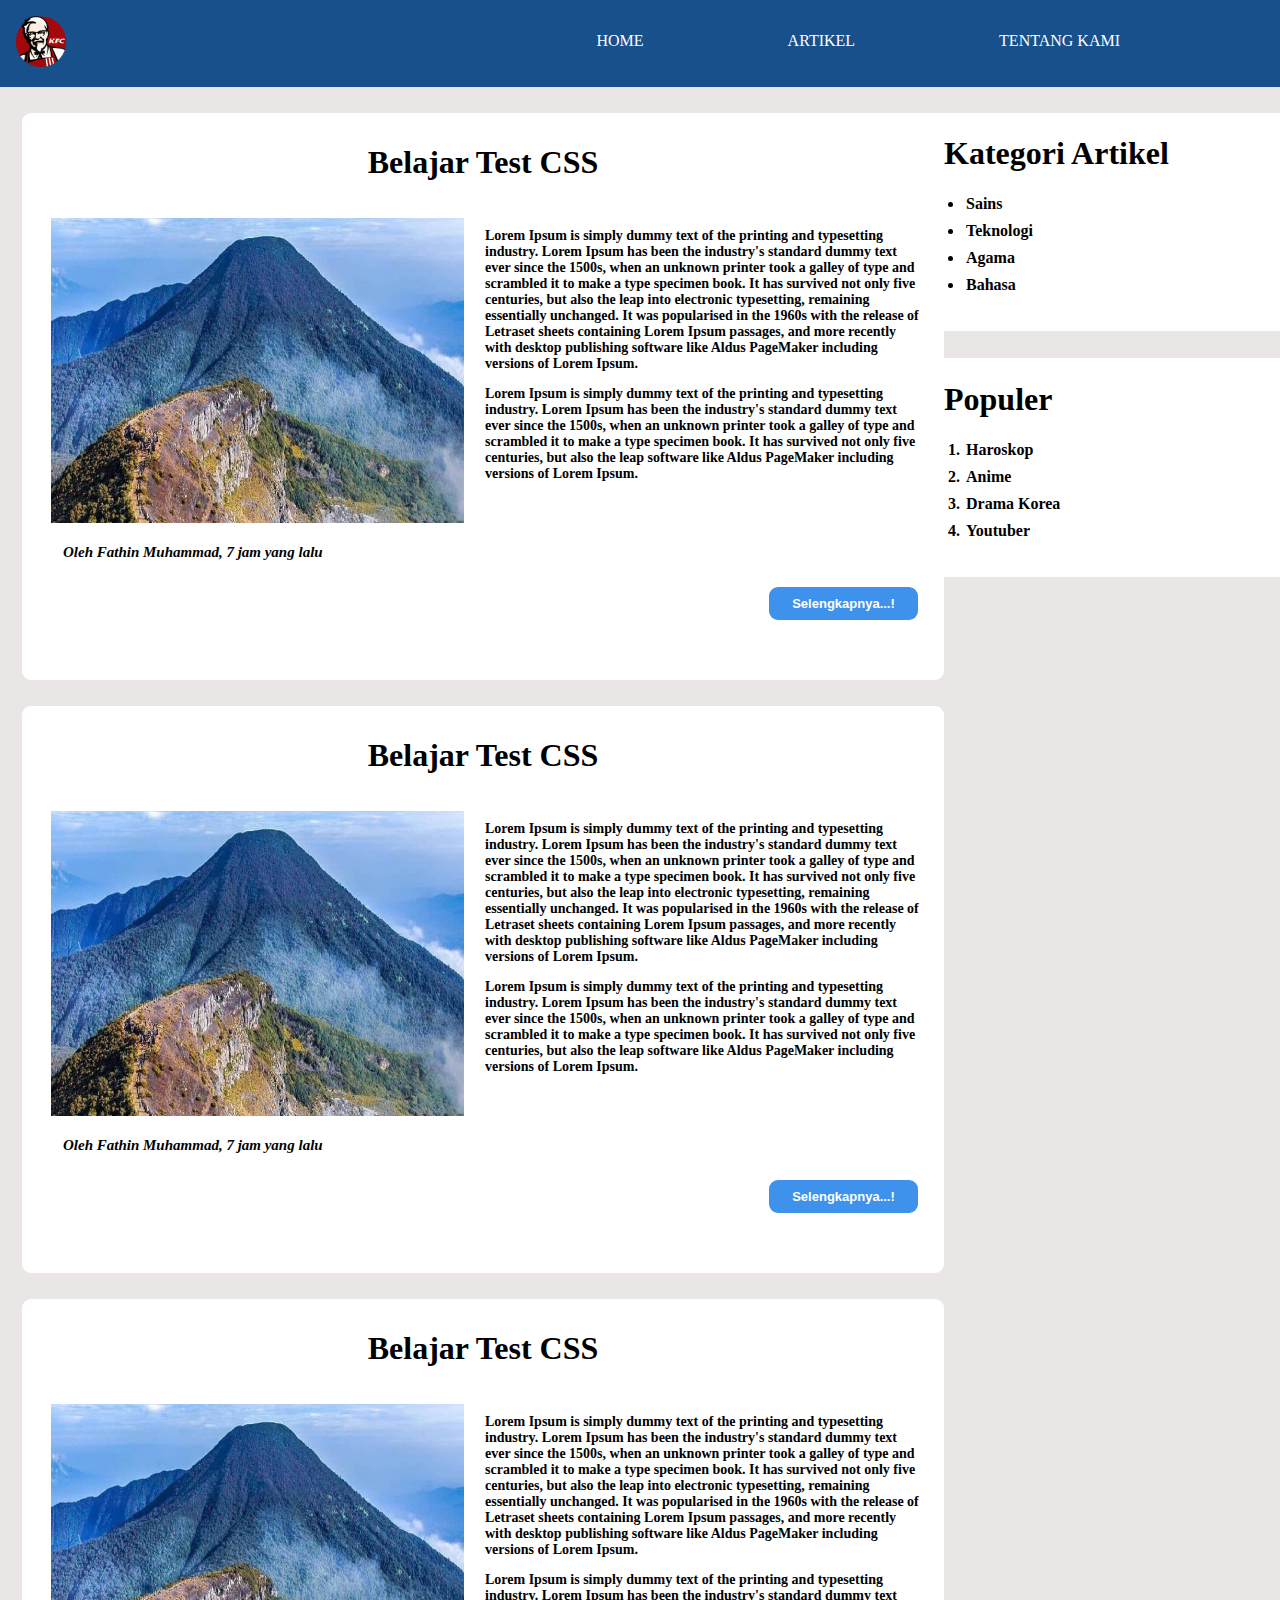
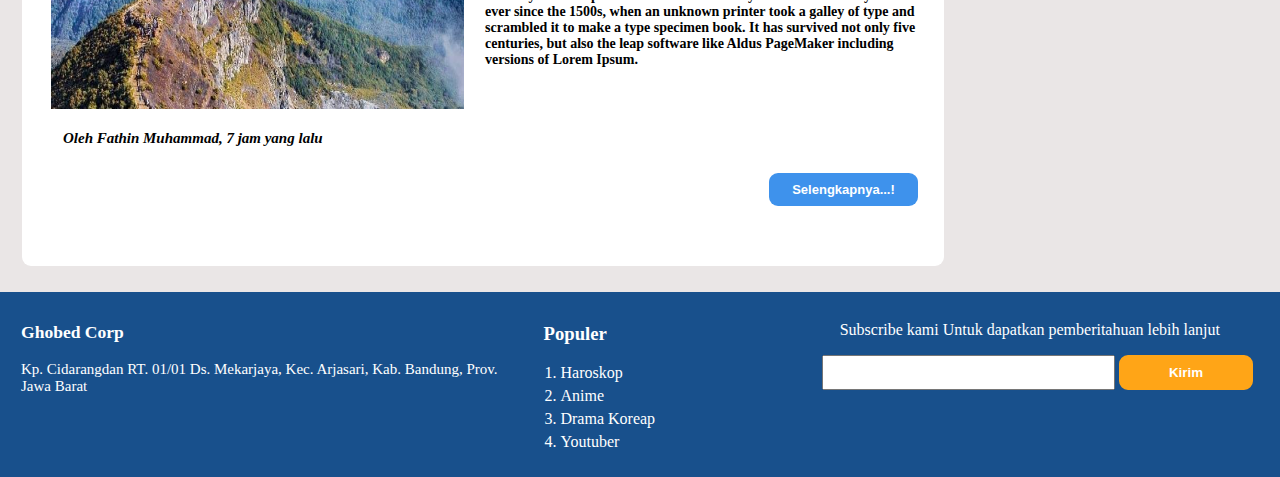
==== index.html @ 3ef4d12f "task" ====
<!DOCTYPE html>
<html>

<head>

    <title>Test HTML & CSS</title>
    <link media="all" type="text/css" rel="stylesheet" href="index.css">

</head>

<body>

    <header>
        <div class="left">
            <div>
                <img src="image/logo.png" />
            </div>
            <div class="sub-menu">
                <a href="index.html">HOME</a>
                <a href="artikel.html">ARTIKEL</a>
                <a href="tentang_kami.html">TENTANG KAMI </a>
            </div>
        </div>
    </header>

    <div class="container">
        <div class="content">
            <div class="content-left">
                <div class="content-body">
                    <h1>Belajar Test CSS</h1>
                    <div class="inflax">
                        <div class="content-img">
                            <img class="img" src="image/dummy.jpg" />
                            <div class="img-p">
                                <p>Oleh Fathin Muhammad, 7 jam yang lalu</p>
                            </div>
                        </div>
                        <div class="content-p">
                            <p>Lorem Ipsum is simply dummy text of the printing and typesetting industry. Lorem Ipsum
                                has
                                been
                                the
                                industry's standard dummy text ever since the 1500s, when an unknown printer took a
                                galley
                                of
                                type
                                and
                                scrambled it to make a type specimen book. It has survived not only five centuries, but
                                also
                                the
                                leap
                                into electronic typesetting, remaining essentially unchanged. It was popularised in the
                                1960s
                                with
                                the
                                release of Letraset sheets containing Lorem Ipsum passages, and more recently with
                                desktop
                                publishing
                                software like Aldus PageMaker including versions of Lorem Ipsum.</p>
                            <p>Lorem Ipsum is simply dummy text of the printing and typesetting industry. Lorem Ipsum
                                has
                                been
                                the
                                industry's standard dummy text ever since the 1500s, when an unknown printer took a
                                galley
                                of
                                type
                                and
                                scrambled it to make a type specimen book. It has survived not only five centuries, but
                                also
                                the
                                leap
                                software like Aldus PageMaker including versions of Lorem Ipsum.</p>

                            <div class="button-detail">
                                <button class="button-detail2">Selengkapnya...!</button>
                            </div>
                        </div>
                        <div>
                        </div>
                    </div>

                </div>
                <div class="content-body">
                    <h1>Belajar Test CSS</h1>
                    <div class="inflax">
                        <div class="content-img">
                            <img class="img" src="image/dummy.jpg" />
                            <div class="img-p">
                                <p>Oleh Fathin Muhammad, 7 jam yang lalu</p>
                            </div>
                        </div>
                        <div class="content-p">
                            <p>Lorem Ipsum is simply dummy text of the printing and typesetting industry. Lorem Ipsum
                                has
                                been
                                the
                                industry's standard dummy text ever since the 1500s, when an unknown printer took a
                                galley
                                of
                                type
                                and
                                scrambled it to make a type specimen book. It has survived not only five centuries, but
                                also
                                the
                                leap
                                into electronic typesetting, remaining essentially unchanged. It was popularised in the
                                1960s
                                with
                                the
                                release of Letraset sheets containing Lorem Ipsum passages, and more recently with
                                desktop
                                publishing
                                software like Aldus PageMaker including versions of Lorem Ipsum.</p>
                            <p>Lorem Ipsum is simply dummy text of the printing and typesetting industry. Lorem Ipsum
                                has
                                been
                                the
                                industry's standard dummy text ever since the 1500s, when an unknown printer took a
                                galley
                                of
                                type
                                and
                                scrambled it to make a type specimen book. It has survived not only five centuries, but
                                also
                                the
                                leap
                                software like Aldus PageMaker including versions of Lorem Ipsum.</p>

                            <div class="button-detail">
                                <button class="button-detail2">Selengkapnya...!</button>
                            </div>
                        </div>
                        <div>
                        </div>
                    </div>

                </div>
                <div class="content-body">
                    <h1>Belajar Test CSS</h1>
                    <div class="inflax">
                        <div class="content-img">
                            <img class="img" src="image/dummy.jpg" />
                            <div class="img-p">
                                <p>Oleh Fathin Muhammad, 7 jam yang lalu</p>
                            </div>
                        </div>
                        <div class="content-p">
                            <p>Lorem Ipsum is simply dummy text of the printing and typesetting industry. Lorem Ipsum
                                has
                                been
                                the
                                industry's standard dummy text ever since the 1500s, when an unknown printer took a
                                galley
                                of
                                type
                                and
                                scrambled it to make a type specimen book. It has survived not only five centuries, but
                                also
                                the
                                leap
                                into electronic typesetting, remaining essentially unchanged. It was popularised in the
                                1960s
                                with
                                the
                                release of Letraset sheets containing Lorem Ipsum passages, and more recently with
                                desktop
                                publishing
                                software like Aldus PageMaker including versions of Lorem Ipsum.</p>
                            <p>Lorem Ipsum is simply dummy text of the printing and typesetting industry. Lorem Ipsum
                                has
                                been
                                the
                                industry's standard dummy text ever since the 1500s, when an unknown printer took a
                                galley
                                of
                                type
                                and
                                scrambled it to make a type specimen book. It has survived not only five centuries, but
                                also
                                the
                                leap
                                software like Aldus PageMaker including versions of Lorem Ipsum.</p>

                            <div class="button-detail">
                                <button class="button-detail2">Selengkapnya...!</button>
                            </div>
                        </div>
                        <div>
                        </div>
                    </div>

                </div>
            </div>

            <div class="content-right">
                <div class="content-right-1">
                    <h1 class="content-right-h1">Kategori Artikel</h1>
                    <ul>
                        <li>Sains</li>
                        <li>Teknologi</li>
                        <li>Agama</li>
                        <li>Bahasa</li>
                    </ul>
                </div>
                <div class="content-right-1">
                    <h1 class="content-right-h1">Populer</h1>
                    <ol>
                        <li class="content-right-li">Haroskop</li>
                        <li class="content-right-li">Anime</li>
                        <li class="content-right-li">Drama Korea</li>
                        <li class="content-right-li">Youtuber</li>
                    </ol>
                </div>
            </div>

        </div>

    </div>

    <footer>
        <div class="footer">
            <div class="footer-left">
                <h3>Ghobed Corp </h3>
                <div>
                    Kp. Cidarangdan RT. 01/01 Ds. Mekarjaya, Kec. Arjasari, Kab. Bandung, Prov. Jawa Barat
                </div>
            </div>
            <div class="footer-center">
                <h3 class="populer">Populer</h3>
                <ol>
                    <li>Haroskop </li>
                    <li>Anime </li>
                    <li>Drama Koreap </li>
                    <li>Youtuber </li>
                </ol>
            </div>
            <div class="footer-right">
                <p class="label-input">Subscribe kami Untuk dapatkan pemberitahuan lebih lanjut</p>
                <div>
                    <input class="text-input" type="text">
                    <button class="submit">Kirim</button>
                </div>
            </div>
        </div>
    </footer>

</body>

</html>
---- index.css ----
body {
    font-family: 'Source Sans Pro';
    background: white;
    margin: 0;
    color: black;
    /* /* grid-template-columns: auto; */
    /* grid-template-rows: auto 60% 40%; */
    /* grid-template-areas:
        "body"
        "footer"
        "header"; */
}

a {
    text-decoration: none;
    color: white;
    font-size: 1 em;
    font-weight: 500;
    margin-right: 9rem;
    /* padding-right: 23%; */
}

img {
    width: 50px;
}

.img {
    width: 50px;
}

header {
    background: #18508c;
    padding: 1em;
    /* grid-area: header; */
}

.left {
    display: flex;
    justify-content: space-between;
}

.sub-menu {
    display: flex;
    padding-top: 16px;
}

.content {
    display: flex;
    background: rgb(234, 230, 230);
}

.content-left {
    width: 70%;
}

.content-img {
    padding-left: 7px;
}

.content-body {
    background: white;
    margin-left: 22px;
    margin-top: 26px;
    margin-bottom: 26px;
    border-radius: 9px;
    padding: 10px;
    width: 902px;
    height: 547px;
}

.img {
    padding-top: 4px;
    width: 413px;
    height: 305px;
}

.img-p {
    font-size: 15px;
    font-weight: 800;
    font-style: italic;
    margin-left: 12px;
    padding-top: 2px;
}

.content-p {
    padding-left: 21px;
    font-size: 14px;
    font-weight: 700;
}


.button-detail2 {
    color: white;
    background: #3e92ec;
    border-radius: 9px;
    border: #3e92ec;
    font-size: 13px;
    font-weight: 700;
    margin-left: 284px;
    width: 149px;
    height: 33px;
    margin-top: 91px;
}

.content-right-1 {
    background: white;
    padding: 1px;
    margin: 27px;
    margin-top: 26px;
    width: 125%;
    border-radius: 9px;
    width: 121%;
    height: 12%;
}

.content-right-h1 {
    text-align: justify;
    padding-left: 20px;
}

.content-right-li {
    padding: 2px;
    color: black;
    font-size: 16px;
    font-weight: 600;
}

.inflax {
    display: flex;
    padding: 12px;
}

/*artikel*/
.content-body-artikel {
    background: white;
    margin-left: 112px;
    margin-top: 26px;
    margin-bottom: 26px;
    border-radius: 9px;
    padding: 10px;
    width: 916px;
    height: 1081px;
}

.content-artikel-left-1 {
    background: white;
    padding: 1px;
    margin: 19px;
    margin-top: 26px;
    width: 125%;
    border-radius: 9px;
    width: 121%;
    height: 13%;
}

.artikel-img-p {
    font-size: 15px;
    font-weight: 800;
    font-style: italic;
    margin-left: 42px;
    padding-top: 3px;
}

.artikel-content-p {
    padding: 10px;
    font-size: 14px;
    font-weight: 700;
}

.content-comment-artikel {
    background: white;
    margin-left: 112px;
    margin-top: 26px;
    margin-bottom: 26px;
    border-radius: 9px;
    padding: 10px;
    width: 916px;
    height: 475px;
}

.content-comment-p {
    padding-left: 21px;
    font-size: 14px;
    font-weight: 700;
    margin: -32px;
    margin-left: -3px;
    margin-top: -25px;
}

.content-comment-p2 {
    padding-left: 15px;
    font-size: 16px;
    font-weight: 500;
    margin: -32px;
    margin-left: -13px;
    margin-top: -20px;
}

.content-comment-p3 {
    padding-left: 17px;
    font-size: 14px;
    font-weight: 400;
    margin: -32px;
    margin-left: -13px;
    margin-top: 36px;
    color: grey;
}

.font-comment {
    padding-left: 13px;
}

.img-comment {
    background: gray;
    width: 58px;
    height: 58px;
    border-radius: 50%;
}

.img-font {
    font-size: 28px;
    font-weight: 600;
    color: black;
    margin: 9px;
}

.align-font {
    padding: 1px;
}

.inflax-comment {
    display: flex;
    padding: 12px;
    padding-bottom: 29px;
}

/*Tentang Kami*/

.about-left {
    width: 100%;
}

.content-body-about {
    background: white;
    margin-left: 209px;
    margin-top: 26px;
    margin-bottom: 26px;
    border-radius: 9px;
    padding: 10px;
    width: 916px;
    height: 1081px;
}

.about-p {
    font-size: 14px;
    font-weight: 700;
    margin-left: 24px;
}

footer {
    background: #18508c;
    /* grid-area: footer; */
}

ul li {
    padding: 2px;
    color: black;
    font-size: 16px;
    font-weight: 600;
}

ul li span {
    display: block;
    font-size: 1.4em;
    margin-bottom: 1em;
    color: white;
}


h1 {
    display: block;
    font-size: 2em;
    margin-block-start: 0.67em;
    margin-block-end: 0.67em;
    margin-inline-start: 0px;
    margin-inline-end: 0px;
    font-weight: bold;
    text-align: center;
}

.populer {
    padding-left: 23px;
}

.footer {
    display: flex;
    justify-content: space-between;
    padding-top: 13px;
    padding-left: 21px;
    padding-bottom: 10px;
    color: white;
}

.footer-left {
    width: 40%;
    font-size: 15px;
    font-weight: 500;
}

.footer-center {
    margin-left: -171px;
}

li {
    margin-bottom: 5px;
}

.footer-right {
    text-align: right;
    padding-right: 27px;
}

span {
    font-size: 21px;
    color: white;
    font-weight: 600;
}

.submit {
    border-radius: 9px;
    border: 2px solid #ffa517;
    background: #ffa517;
    width: 134px;
    height: 35px;
    color: white;
    font-weight: 700;
}

.text-input {
    width: 285px;
    height: 29px;
}

.label-input {
    padding-right: 33px;
}
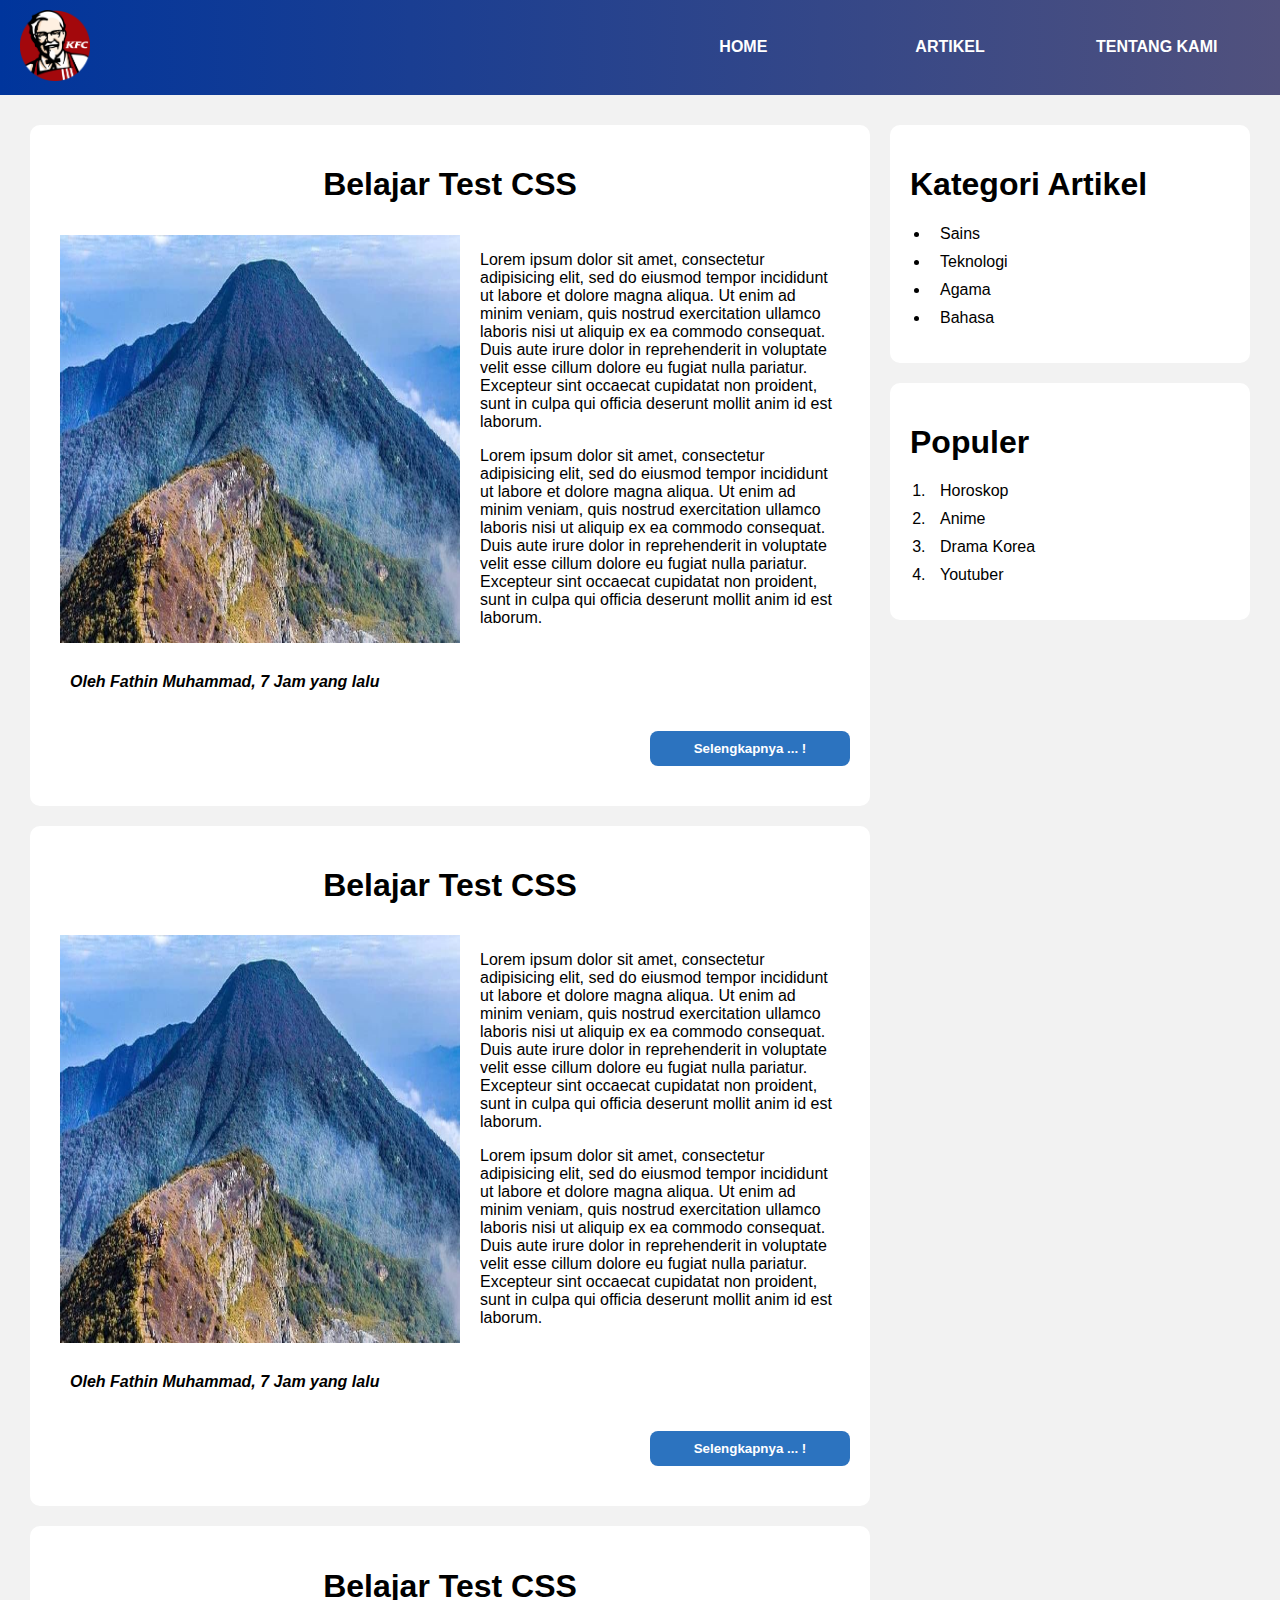
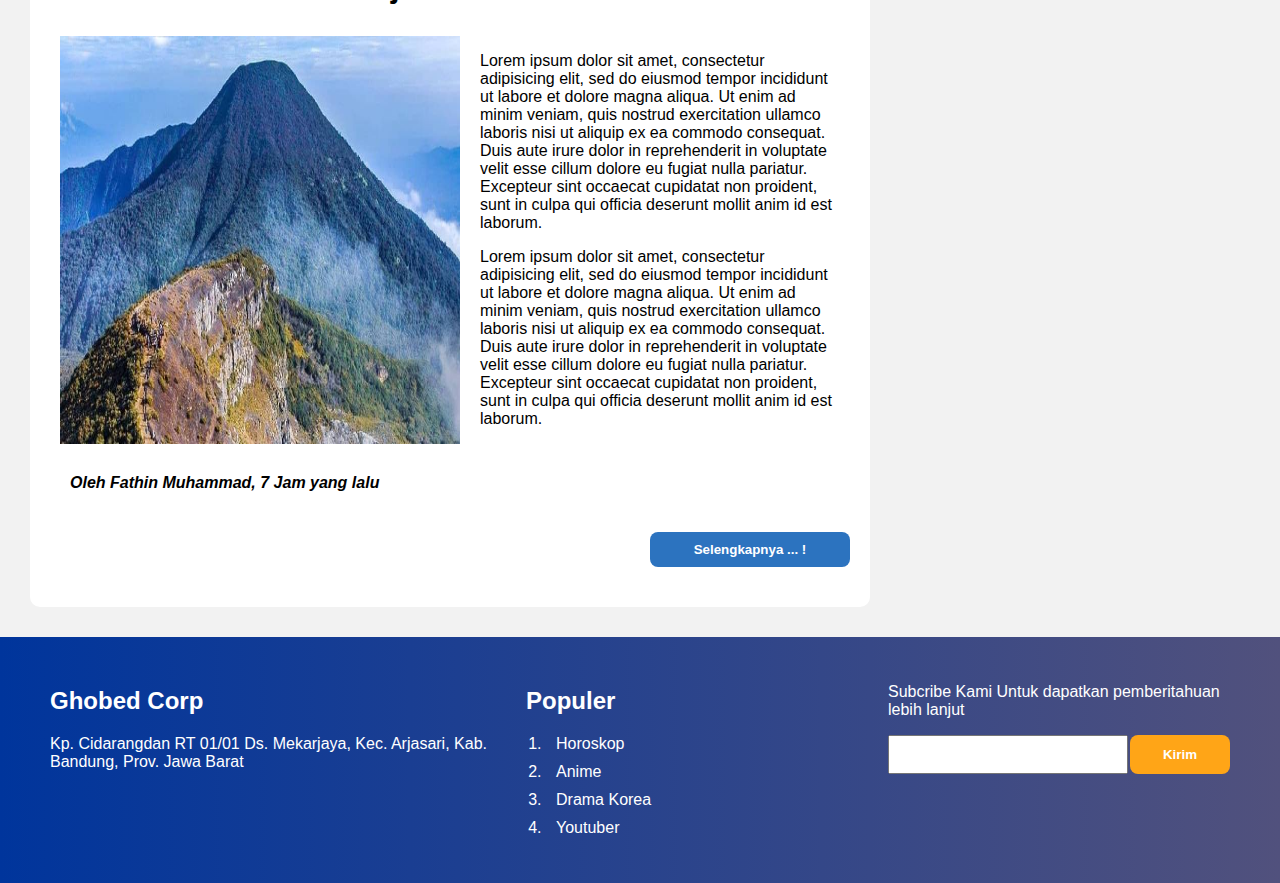
==== commit d0bb0741: "revition" ====
--- a/index.html
+++ b/index.html
@@ -1,250 +1,168 @@
 <!DOCTYPE html>
 <html>
+<head>
+	<meta charset="utf-8">
+	<meta name="viewport" content="width=device-width, initial-scale=1">
+	<title>Home</title>
+	<link rel="stylesheet" type="text/css" href="asset/css/main.css">
+</head>
+<body>
+	<header class="header">
+		<div class="col-6 text-left">
+			<a href="index.html"><img src="asset/img/logo.png" class="logo"></a>
+		</div>
+		<div class="menu col-6">
+			<div class="menu-list"><a href="index.html">HOME</a></div>
+			<div class="menu-list"><a href="artikel.html">ARTIKEL</a></div>
+			<div class="menu-list"><a href="tentang_kami.html">TENTANG KAMI</a></div>
+		</div>
+	</header>
+	<section class="content">
+		<div class="article">
+			<div class="container">
+				<h1 class="d-block text-center"><span>Belajar Test CSS</span></h1>
+				<div class="d-flex p-relative flex-b">
+					<img src="asset/img/dummy.jpg" class="col-6 p-10">
+					<div class="col-6 p-10">
+						<p>Lorem ipsum dolor sit amet, consectetur adipisicing elit, sed do eiusmod
+						tempor incididunt ut labore et dolore magna aliqua. Ut enim ad minim veniam,
+						quis nostrud exercitation ullamco laboris nisi ut aliquip ex ea commodo
+						consequat. Duis aute irure dolor in reprehenderit in voluptate velit esse
+						cillum dolore eu fugiat nulla pariatur. Excepteur sint occaecat cupidatat non
+						proident, sunt in culpa qui officia deserunt mollit anim id est laborum.</p>
+						<p>Lorem ipsum dolor sit amet, consectetur adipisicing elit, sed do eiusmod
+						tempor incididunt ut labore et dolore magna aliqua. Ut enim ad minim veniam,
+						quis nostrud exercitation ullamco laboris nisi ut aliquip ex ea commodo
+						consequat. Duis aute irure dolor in reprehenderit in voluptate velit esse
+						cillum dolore eu fugiat nulla pariatur. Excepteur sint occaecat cupidatat non
+						proident, sunt in culpa qui officia deserunt mollit anim id est laborum.</p>
+					</div>
+				</div>
 
-<head>
+				<i class="font-bold p-20 p-relative d-block">Oleh Fathin Muhammad, 7 Jam yang lalu</i>
+				<div class="d-block text-right mb-20 mt-20"><button class="btn-full">Selengkapnya ... !</button></div>
+			</div>
+			<div class="container mt-20">
+				<h1 class="d-block text-center"><span>Belajar Test CSS</span></h1>
+				<div class="d-flex p-relative flex-b">
+					<img src="asset/img/dummy.jpg" class="col-6 p-10">
+					<div class="col-6 p-10">
+						<p>Lorem ipsum dolor sit amet, consectetur adipisicing elit, sed do eiusmod
+						tempor incididunt ut labore et dolore magna aliqua. Ut enim ad minim veniam,
+						quis nostrud exercitation ullamco laboris nisi ut aliquip ex ea commodo
+						consequat. Duis aute irure dolor in reprehenderit in voluptate velit esse
+						cillum dolore eu fugiat nulla pariatur. Excepteur sint occaecat cupidatat non
+						proident, sunt in culpa qui officia deserunt mollit anim id est laborum.</p>
+						<p>Lorem ipsum dolor sit amet, consectetur adipisicing elit, sed do eiusmod
+						tempor incididunt ut labore et dolore magna aliqua. Ut enim ad minim veniam,
+						quis nostrud exercitation ullamco laboris nisi ut aliquip ex ea commodo
+						consequat. Duis aute irure dolor in reprehenderit in voluptate velit esse
+						cillum dolore eu fugiat nulla pariatur. Excepteur sint occaecat cupidatat non
+						proident, sunt in culpa qui officia deserunt mollit anim id est laborum.</p>
+					</div>
+				</div>
 
-    <title>Test HTML & CSS</title>
-    <link media="all" type="text/css" rel="stylesheet" href="index.css">
+				<i class="font-bold p-20 p-relative d-block">Oleh Fathin Muhammad, 7 Jam yang lalu</i>
+				<div class="d-block text-right mb-20 mt-20"><button class="btn-full">Selengkapnya ... !</button></div>
+			</div>
+			<div class="container mt-20">
+				<h1 class="d-block text-center"><span>Belajar Test CSS</span></h1>
+				<div class="d-flex p-relative flex-b">
+					<img src="asset/img/dummy.jpg" class="col-6 p-10">
+					<div class="col-6 p-10">
+						<p>Lorem ipsum dolor sit amet, consectetur adipisicing elit, sed do eiusmod
+						tempor incididunt ut labore et dolore magna aliqua. Ut enim ad minim veniam,
+						quis nostrud exercitation ullamco laboris nisi ut aliquip ex ea commodo
+						consequat. Duis aute irure dolor in reprehenderit in voluptate velit esse
+						cillum dolore eu fugiat nulla pariatur. Excepteur sint occaecat cupidatat non
+						proident, sunt in culpa qui officia deserunt mollit anim id est laborum.</p>
+						<p>Lorem ipsum dolor sit amet, consectetur adipisicing elit, sed do eiusmod
+						tempor incididunt ut labore et dolore magna aliqua. Ut enim ad minim veniam,
+						quis nostrud exercitation ullamco laboris nisi ut aliquip ex ea commodo
+						consequat. Duis aute irure dolor in reprehenderit in voluptate velit esse
+						cillum dolore eu fugiat nulla pariatur. Excepteur sint occaecat cupidatat non
+						proident, sunt in culpa qui officia deserunt mollit anim id est laborum.</p>
+					</div>
+				</div>
 
-</head>
+				<i class="font-bold p-20 p-relative d-block">Oleh Fathin Muhammad, 7 Jam yang lalu</i>
+				<div class="d-block text-right mb-20 mt-20"><button class="btn-full">Selengkapnya ... !</button></div>
+			</div>
+		</div>
+		<div class="sidebar">
+			<div class="container">
+				<h1>Kategori Artikel</h1>
+				<ul>
+					<li>
+						<a href=""><span>Sains</span></a>
+					</li>
+					<li>
+						<a href=""><span>Teknologi</span></a>
+					</li>
+					<li>
+						<a href=""><span>Agama</span></a>
+					</li>
+					<li>
+						<a href=""><span>Bahasa</span></a>
+					</li>
+				</ul>
+			</div>
 
-<body>
-
-    <header>
-        <div class="left">
-            <div>
-                <img src="image/logo.png" />
-            </div>
-            <div class="sub-menu">
-                <a href="index.html">HOME</a>
-                <a href="artikel.html">ARTIKEL</a>
-                <a href="tentang_kami.html">TENTANG KAMI </a>
-            </div>
-        </div>
-    </header>
-
-    <div class="container">
-        <div class="content">
-            <div class="content-left">
-                <div class="content-body">
-                    <h1>Belajar Test CSS</h1>
-                    <div class="inflax">
-                        <div class="content-img">
-                            <img class="img" src="image/dummy.jpg" />
-                            <div class="img-p">
-                                <p>Oleh Fathin Muhammad, 7 jam yang lalu</p>
-                            </div>
-                        </div>
-                        <div class="content-p">
-                            <p>Lorem Ipsum is simply dummy text of the printing and typesetting industry. Lorem Ipsum
-                                has
-                                been
-                                the
-                                industry's standard dummy text ever since the 1500s, when an unknown printer took a
-                                galley
-                                of
-                                type
-                                and
-                                scrambled it to make a type specimen book. It has survived not only five centuries, but
-                                also
-                                the
-                                leap
-                                into electronic typesetting, remaining essentially unchanged. It was popularised in the
-                                1960s
-                                with
-                                the
-                                release of Letraset sheets containing Lorem Ipsum passages, and more recently with
-                                desktop
-                                publishing
-                                software like Aldus PageMaker including versions of Lorem Ipsum.</p>
-                            <p>Lorem Ipsum is simply dummy text of the printing and typesetting industry. Lorem Ipsum
-                                has
-                                been
-                                the
-                                industry's standard dummy text ever since the 1500s, when an unknown printer took a
-                                galley
-                                of
-                                type
-                                and
-                                scrambled it to make a type specimen book. It has survived not only five centuries, but
-                                also
-                                the
-                                leap
-                                software like Aldus PageMaker including versions of Lorem Ipsum.</p>
-
-                            <div class="button-detail">
-                                <button class="button-detail2">Selengkapnya...!</button>
-                            </div>
-                        </div>
-                        <div>
-                        </div>
-                    </div>
-
-                </div>
-                <div class="content-body">
-                    <h1>Belajar Test CSS</h1>
-                    <div class="inflax">
-                        <div class="content-img">
-                            <img class="img" src="image/dummy.jpg" />
-                            <div class="img-p">
-                                <p>Oleh Fathin Muhammad, 7 jam yang lalu</p>
-                            </div>
-                        </div>
-                        <div class="content-p">
-                            <p>Lorem Ipsum is simply dummy text of the printing and typesetting industry. Lorem Ipsum
-                                has
-                                been
-                                the
-                                industry's standard dummy text ever since the 1500s, when an unknown printer took a
-                                galley
-                                of
-                                type
-                                and
-                                scrambled it to make a type specimen book. It has survived not only five centuries, but
-                                also
-                                the
-                                leap
-                                into electronic typesetting, remaining essentially unchanged. It was popularised in the
-                                1960s
-                                with
-                                the
-                                release of Letraset sheets containing Lorem Ipsum passages, and more recently with
-                                desktop
-                                publishing
-                                software like Aldus PageMaker including versions of Lorem Ipsum.</p>
-                            <p>Lorem Ipsum is simply dummy text of the printing and typesetting industry. Lorem Ipsum
-                                has
-                                been
-                                the
-                                industry's standard dummy text ever since the 1500s, when an unknown printer took a
-                                galley
-                                of
-                                type
-                                and
-                                scrambled it to make a type specimen book. It has survived not only five centuries, but
-                                also
-                                the
-                                leap
-                                software like Aldus PageMaker including versions of Lorem Ipsum.</p>
-
-                            <div class="button-detail">
-                                <button class="button-detail2">Selengkapnya...!</button>
-                            </div>
-                        </div>
-                        <div>
-                        </div>
-                    </div>
-
-                </div>
-                <div class="content-body">
-                    <h1>Belajar Test CSS</h1>
-                    <div class="inflax">
-                        <div class="content-img">
-                            <img class="img" src="image/dummy.jpg" />
-                            <div class="img-p">
-                                <p>Oleh Fathin Muhammad, 7 jam yang lalu</p>
-                            </div>
-                        </div>
-                        <div class="content-p">
-                            <p>Lorem Ipsum is simply dummy text of the printing and typesetting industry. Lorem Ipsum
-                                has
-                                been
-                                the
-                                industry's standard dummy text ever since the 1500s, when an unknown printer took a
-                                galley
-                                of
-                                type
-                                and
-                                scrambled it to make a type specimen book. It has survived not only five centuries, but
-                                also
-                                the
-                                leap
-                                into electronic typesetting, remaining essentially unchanged. It was popularised in the
-                                1960s
-                                with
-                                the
-                                release of Letraset sheets containing Lorem Ipsum passages, and more recently with
-                                desktop
-                                publishing
-                                software like Aldus PageMaker including versions of Lorem Ipsum.</p>
-                            <p>Lorem Ipsum is simply dummy text of the printing and typesetting industry. Lorem Ipsum
-                                has
-                                been
-                                the
-                                industry's standard dummy text ever since the 1500s, when an unknown printer took a
-                                galley
-                                of
-                                type
-                                and
-                                scrambled it to make a type specimen book. It has survived not only five centuries, but
-                                also
-                                the
-                                leap
-                                software like Aldus PageMaker including versions of Lorem Ipsum.</p>
-
-                            <div class="button-detail">
-                                <button class="button-detail2">Selengkapnya...!</button>
-                            </div>
-                        </div>
-                        <div>
-                        </div>
-                    </div>
-
-                </div>
-            </div>
-
-            <div class="content-right">
-                <div class="content-right-1">
-                    <h1 class="content-right-h1">Kategori Artikel</h1>
-                    <ul>
-                        <li>Sains</li>
-                        <li>Teknologi</li>
-                        <li>Agama</li>
-                        <li>Bahasa</li>
-                    </ul>
-                </div>
-                <div class="content-right-1">
-                    <h1 class="content-right-h1">Populer</h1>
-                    <ol>
-                        <li class="content-right-li">Haroskop</li>
-                        <li class="content-right-li">Anime</li>
-                        <li class="content-right-li">Drama Korea</li>
-                        <li class="content-right-li">Youtuber</li>
-                    </ol>
-                </div>
-            </div>
-
-        </div>
-
-    </div>
-
-    <footer>
-        <div class="footer">
-            <div class="footer-left">
-                <h3>Ghobed Corp </h3>
-                <div>
-                    Kp. Cidarangdan RT. 01/01 Ds. Mekarjaya, Kec. Arjasari, Kab. Bandung, Prov. Jawa Barat
-                </div>
-            </div>
-            <div class="footer-center">
-                <h3 class="populer">Populer</h3>
-                <ol>
-                    <li>Haroskop </li>
-                    <li>Anime </li>
-                    <li>Drama Koreap </li>
-                    <li>Youtuber </li>
-                </ol>
-            </div>
-            <div class="footer-right">
-                <p class="label-input">Subscribe kami Untuk dapatkan pemberitahuan lebih lanjut</p>
-                <div>
-                    <input class="text-input" type="text">
-                    <button class="submit">Kirim</button>
-                </div>
-            </div>
-        </div>
-    </footer>
-
+			<div class="container mt-20">
+				<h1>Populer</h1>
+				<ol>
+					<li>
+						<a href=""><span>Horoskop</span></a>
+					</li>
+					<li>
+						<a href=""><span>Anime</span></a>
+					</li>
+					<li>
+						<a href=""><span>Drama Korea</span></a>
+					</li>
+					<li>
+						<a href=""><span>Youtuber</span></a>
+					</li>
+				</ol>
+			</div>
+		</div>
+	</section>
+	<footer class="footer">
+		<div class="menu-footer">
+			<div class="address">
+				<h2>Ghobed Corp</h2>
+				<p>
+					Kp. Cidarangdan RT 01/01 Ds. Mekarjaya, Kec. Arjasari, Kab. Bandung, Prov. Jawa Barat
+				</p>
+			</div>
+			<div class="alter">
+				<h2>Populer</h2>
+				<ol>
+					<li>
+						<a href=""><span>Horoskop</span></a>
+					</li>
+					<li>
+						<a href=""><span>Anime</span></a>
+					</li>
+					<li>
+						<a href=""><span>Drama Korea</span></a>
+					</li>
+					<li>
+						<a href=""><span>Youtuber</span></a>
+					</li>
+				</ol>
+			</div>
+			<div class="alter subcribe">
+				<p>Subcribe Kami Untuk dapatkan pemberitahuan lebih lanjut</p>
+				<div class="subcribe-core">
+					<div class="subcribe-sub">
+						<input type="text" name="" class="input-sub">
+					</div>
+					<button type="button" class="btn-sub ml-10">Kirim</button>
+				</div>
+			</div>
+		</div>
+	</footer>
+<script>document.write('<script src="http://' + (location.host || 'localhost').split(':')[0] + ':35729/livereload.js?snipver=1"></' + 'script>')</script>
 </body>
-
 </html>--- a/asset/css/main.css
+++ b/asset/css/main.css
@@ -0,0 +1,552 @@
+body {
+    margin: 0;
+    font-family: sans-serif;
+    background-color: #aaaaaa28;
+}
+
+
+.header {
+    font-weight: bold;
+    text-align: center;
+    padding: 10px 20px 10px 20px;
+    background-image: linear-gradient(to right, #00359c, #51517d);
+    position: relative;
+    display: flex;
+    flex-wrap: wrap;
+    justify-content: space-between;
+    text-align: center;
+    margin: 0px !important;
+    align-items: center;
+}
+
+.menu {
+	position: relative;
+	display: flex;
+	flex: 1 1 0%;
+	justify-content: center;
+	text-align: center;
+} 
+
+.menu-list{
+    padding-left: 15px;
+    padding-right: 15px;
+    width: 100%;
+}
+
+a {
+    text-decoration: none;
+    color: black;
+}
+
+.col-6 {
+    width: 50%;
+}
+
+.col-8 {
+    width: 69.444%;
+}
+
+.logo {
+    text-align: left;
+}
+
+.content {
+    display: flex;
+    padding: 20px;
+    flex: 1 1 0%;
+}
+
+.article {
+    width: 70%;
+    padding: 10px;
+}
+
+.sidebar {
+    width: 30%;
+    padding: 10px;
+}
+
+.container {
+    background-color: white;
+    padding: 20px;
+    border-radius: 10px;
+}
+
+ul,ol {
+    padding: 0px 20px 0px 20px;
+}
+
+li {
+    margin-top: 10px;
+}
+
+li span {
+    margin-left: 10px;
+}
+
+.btn-full {
+    padding: 10px 10px 10px 10px;
+    background-color: #2c73bf;
+    border-radius: 8px;
+    color: white;
+    font-weight: bold;
+    border: 0;
+    cursor: pointer;
+    width: 200px;
+}
+
+.btn-full:hover { background-color: #18508c;}
+
+.footer {
+    padding: 20px;
+    background-color: red;
+    background-image: linear-gradient(to right, #00359c, #51517d);
+    color: white;
+}
+
+.menu-footer {
+    padding-left: 20px;
+    padding-right: 20px;
+    display: flex;
+    position: relative;
+    flex: 1 1 0%;
+}
+
+.menu-footer .address {
+    width: 40%;
+    padding: 10px;
+}
+
+.menu-footer .alter{
+    width: 30%;
+    padding: 10px;
+}
+
+.input-sub {
+    width: 100%;
+    padding-top: 10px;
+    padding-bottom: 10px;
+}
+
+.subcribe-core {
+    display: flex;
+    position: relative;
+    flex: 1 1 0%;
+}
+
+.subcribe-sub {
+    width: 70%;
+}
+
+.btn-sub {
+    padding: 10px 10px 10px 10px;
+    background-color: #ffa517;
+    border-radius: 8px;
+    color: white;
+    font-weight: bold;
+    border: 0;
+    cursor: pointer;
+    width: 30%;
+}
+
+header a, header .logo {
+    color: white;
+}
+
+.sidebar a:hover {
+    color: gray;
+}
+
+.alter a { color: white; }
+
+.alter a:hover { color: gray;}
+
+.btn-sub:hover { background-color: #d68300;}
+
+.icon {
+    padding: 10px;
+    border-radius: 20px;
+    background-color: gray;
+    height: 20px;
+    width: 20px;
+    text-align: center;
+}
+
+.logo {
+    width: 70px;
+    height: auto;
+}
+
+.mt-0 { margin-top: 0px !important; }
+.mt-10 { margin-top: 10px !important; }
+.mt-20 { margin-top: 20px !important; }
+.mt-30 { margin-top: 30px !important; }
+.mb-0 { margin-bottom: 0px !important; }
+.mb-10 { margin-bottom: 10px !important; }
+.mb-20 { margin-bottom: 20px !important; }
+.mb-30 { margin-bottom: 30px !important; }
+
+.ml-10 { margin-left: 10px !important; }
+.ml-20 { margin-left: 20px !important; }
+.ml-30 { margin-left: 30px !important; }
+.mr-10 { margin-right: 10px !important; }
+.mr-20 { margin-right: 20px !important; }
+.mr-30 { margin-right: 30px !important; }
+
+.pt-10 { padding-top: 10px !important; }
+.pt-20 { padding-top: 20px !important; }
+.pt-30 { padding-top: 30px !important; }
+.pb-10 { padding-bottom: 10px !important; }
+.pb-20 { padding-bottom: 20px !important; }
+.pb-30 { padding-bottom: 30px !important; }
+
+.pl-10 { padding-left: 10px !important; }
+.pl-20 { padding-left: 20px !important; }
+.pl-30 { padding-left: 30px !important; }
+.pr-10 { padding-right: 10px !important; }
+.pr-20 { padding-right: 20px !important; }
+.pr-30 { padding-right: 30px !important; }
+
+.p-10 { padding: 10px !important; }
+.p-20 { padding: 20px !important; }
+.p-30 { padding: 30px !important; }
+
+.d-block { display: block; }
+.d-flex { display: flex; }
+.flex-b { flex: 1 1 0%; }
+
+.p-relative { position: relative; }
+
+.text-center { text-align: center; }
+.text-left { text-align: left; }
+.text-right { text-align: right; }
+.text-justify { text-align: justify; }
+
+.indent-30 { text-indent: 30px; }
+.indent-50 { text-indent: 50px; }
+.indent-70 { text-indent: 70px; }
+
+.items-center { align-items: center }
+.justify-center { justify-content: center; }
+
+.font-12 { font-size: 1.2rem; }
+.font-08 { font-size: 0.8rem; }
+
+.text-gray { color: gray }
+.text-white { color: white }
+
+.uppercase { text-transform: uppercase; }
+.font-bold { font-weight: bold; }
+
+/* 
+.img {
+    width: 50px;
+}
+
+
+.left {
+    display: flex;
+    justify-content: space-between;
+}
+
+.sub-menu {
+    display: flex;
+    padding-top: 16px;
+}
+
+
+
+.content-left {
+    width: 70%;
+}
+
+.content-img {
+    padding-left: 7px;
+}
+
+.content-body {
+    background: white;
+    margin-left: 22px;
+    margin-top: 26px;
+    margin-bottom: 26px;
+    border-radius: 9px;
+    padding: 10px;
+    width: 902px;
+    height: 547px;
+}
+
+.img {
+    padding-top: 4px;
+    width: 413px;
+    height: 305px;
+}
+
+.img-p {
+    font-size: 15px;
+    font-weight: 800;
+    font-style: italic;
+    margin-left: 12px;
+    padding-top: 2px;
+}
+
+.content-p {
+    padding-left: 21px;
+    font-size: 14px;
+    font-weight: 700;
+}
+
+
+.button-detail2 {
+    color: white;
+    background: #3e92ec;
+    border-radius: 9px;
+    border: #3e92ec;
+    font-size: 13px;
+    font-weight: 700;
+    margin-left: 284px;
+    width: 149px;
+    height: 33px;
+    margin-top: 91px;
+}
+
+.content-right-1 {
+    background: white;
+    padding: 1px;
+    margin: 27px;
+    margin-top: 26px;
+    width: 125%;
+    border-radius: 9px;
+    width: 121%;
+    height: 12%;
+}
+
+.content-right-h1 {
+    text-align: justify;
+    padding-left: 20px;
+}
+
+.content-right-li {
+    padding: 2px;
+    color: black;
+    font-size: 16px;
+    font-weight: 600;
+}
+
+.inflax {
+    display: flex;
+    padding: 12px;
+}
+
+artikel
+.content-body-artikel {
+    background: white;
+    margin-left: 112px;
+    margin-top: 26px;
+    margin-bottom: 26px;
+    border-radius: 9px;
+    padding: 10px;
+    width: 916px;
+    height: 1081px;
+}
+
+.content-artikel-left-1 {
+    background: white;
+    padding: 1px;
+    margin: 19px;
+    margin-top: 26px;
+    width: 125%;
+    border-radius: 9px;
+    width: 121%;
+    height: 13%;
+}
+
+.artikel-img-p {
+    font-size: 15px;
+    font-weight: 800;
+    font-style: italic;
+    margin-left: 42px;
+    padding-top: 3px;
+}
+
+.artikel-content-p {
+    padding: 10px;
+    font-size: 14px;
+    font-weight: 700;
+}
+
+.content-comment-artikel {
+    background: white;
+    margin-left: 112px;
+    margin-top: 26px;
+    margin-bottom: 26px;
+    border-radius: 9px;
+    padding: 10px;
+    width: 916px;
+    height: 475px;
+}
+
+.content-comment-p {
+    padding-left: 21px;
+    font-size: 14px;
+    font-weight: 700;
+    margin: -32px;
+    margin-left: -3px;
+    margin-top: -25px;
+}
+
+.content-comment-p2 {
+    padding-left: 15px;
+    font-size: 16px;
+    font-weight: 500;
+    margin: -32px;
+    margin-left: -13px;
+    margin-top: -20px;
+}
+
+.content-comment-p3 {
+    padding-left: 17px;
+    font-size: 14px;
+    font-weight: 400;
+    margin: -32px;
+    margin-left: -13px;
+    margin-top: 36px;
+    color: grey;
+}
+
+.font-comment {
+    padding-left: 13px;
+}
+
+.img-comment {
+    background: gray;
+    width: 58px;
+    height: 58px;
+    border-radius: 50%;
+}
+
+.img-font {
+    font-size: 28px;
+    font-weight: 600;
+    color: black;
+    margin: 9px;
+}
+
+.align-font {
+    padding: 1px;
+}
+
+.inflax-comment {
+    display: flex;
+    padding: 12px;
+    padding-bottom: 29px;
+}
+
+Tentang Kami
+
+.about-left {
+    width: 100%;
+}
+
+.content-body-about {
+    background: white;
+    margin-left: 209px;
+    margin-top: 26px;
+    margin-bottom: 26px;
+    border-radius: 9px;
+    padding: 10px;
+    width: 916px;
+    height: 1081px;
+}
+
+.about-p {
+    font-size: 14px;
+    font-weight: 700;
+    margin-left: 24px;
+}
+
+footer {
+    background: #18508c;
+}
+
+ul li {
+    padding: 2px;
+    color: black;
+    font-size: 16px;
+    font-weight: 600;
+}
+
+ul li span {
+    display: block;
+    font-size: 1.4em;
+    margin-bottom: 1em;
+    color: white;
+}
+
+
+h1 {
+    display: block;
+    font-size: 2em;
+    margin-block-start: 0.67em;
+    margin-block-end: 0.67em;
+    margin-inline-start: 0px;
+    margin-inline-end: 0px;
+    font-weight: bold;
+    text-align: center;
+}
+
+.populer {
+    padding-left: 23px;
+}
+
+.footer {
+    display: flex;
+    justify-content: space-between;
+    padding-top: 13px;
+    padding-left: 21px;
+    padding-bottom: 10px;
+    color: white;
+}
+
+.footer-left {
+    width: 40%;
+    font-size: 15px;
+    font-weight: 500;
+}
+
+.footer-center {
+    margin-left: -171px;
+}
+
+li {
+    margin-bottom: 5px;
+}
+
+.footer-right {
+    text-align: right;
+    padding-right: 27px;
+}
+
+span {
+    font-size: 21px;
+    color: white;
+    font-weight: 600;
+}
+
+.submit {
+    border-radius: 9px;
+    border: 2px solid #ffa517;
+    background: #ffa517;
+    width: 134px;
+    height: 35px;
+    color: white;
+    font-weight: 700;
+}
+
+.text-input {
+    width: 285px;
+    height: 29px;
+}
+
+.label-input {
+    padding-right: 33px;
+} */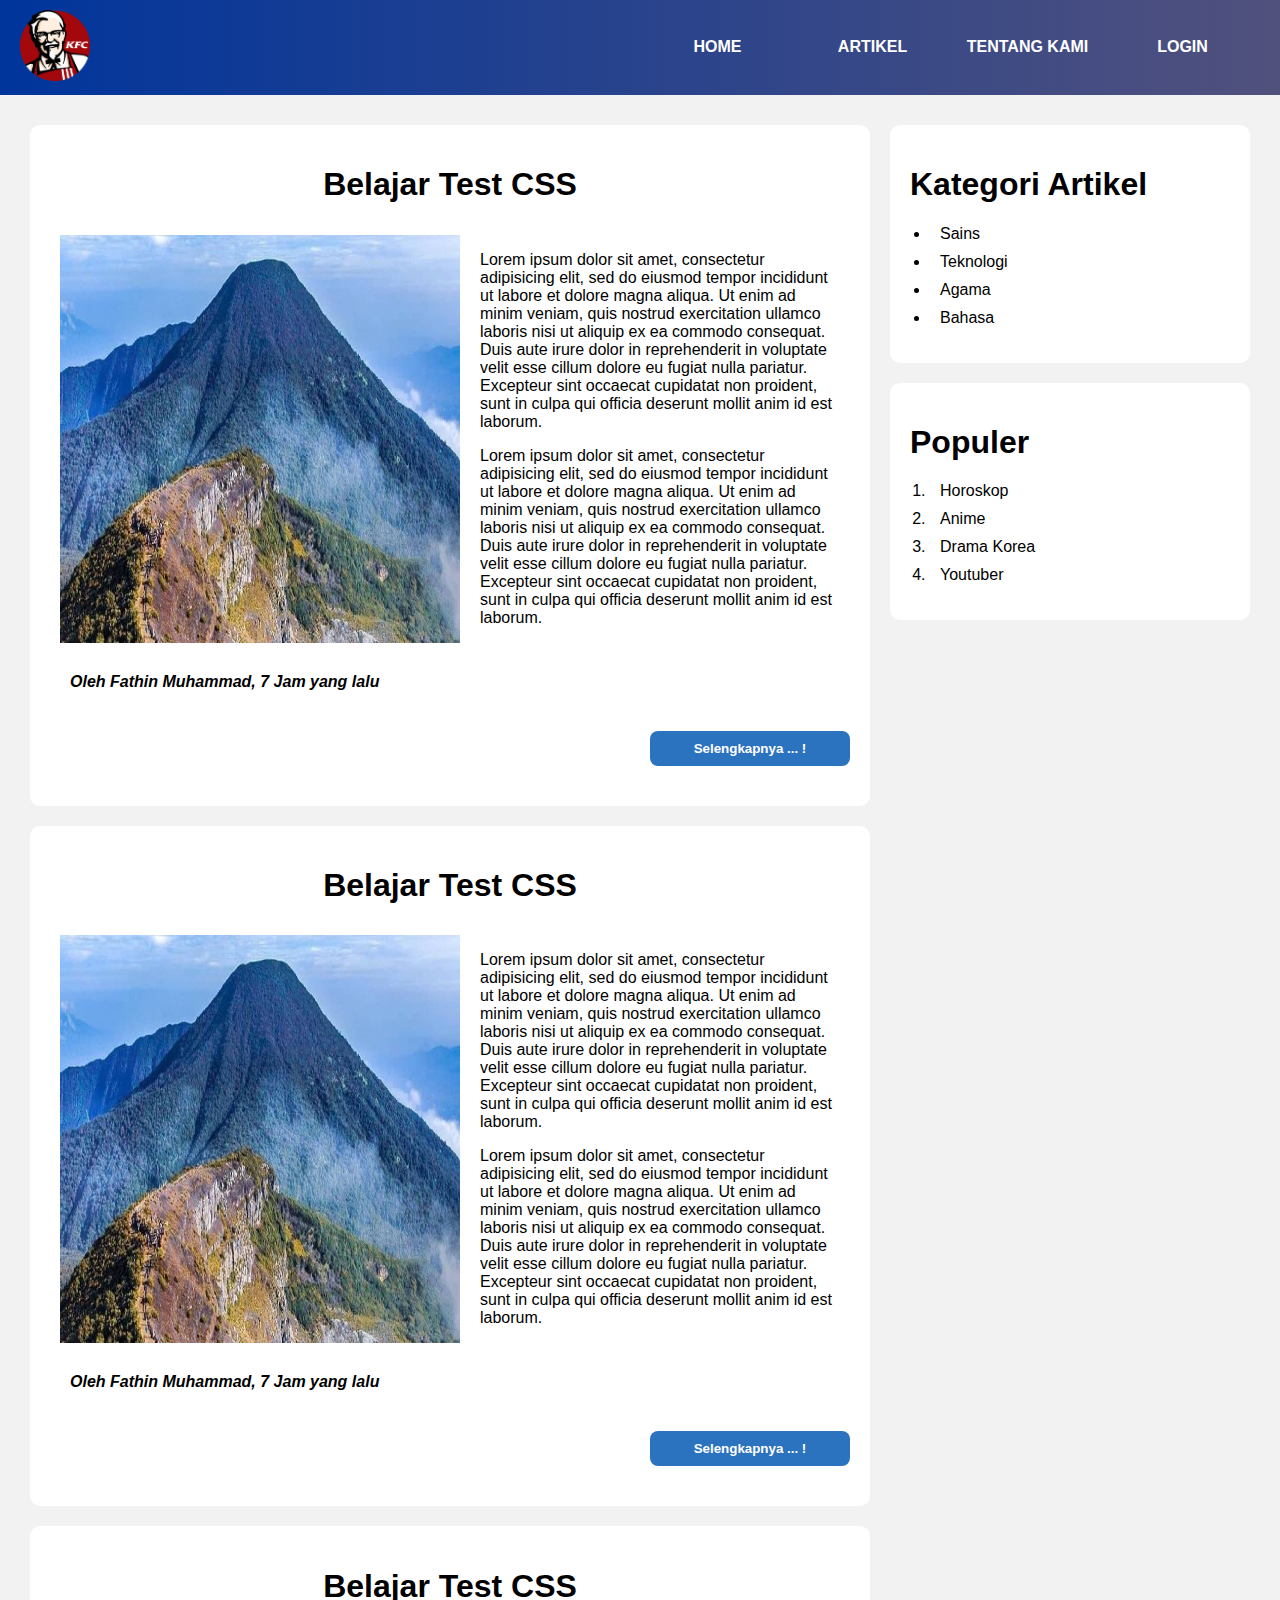
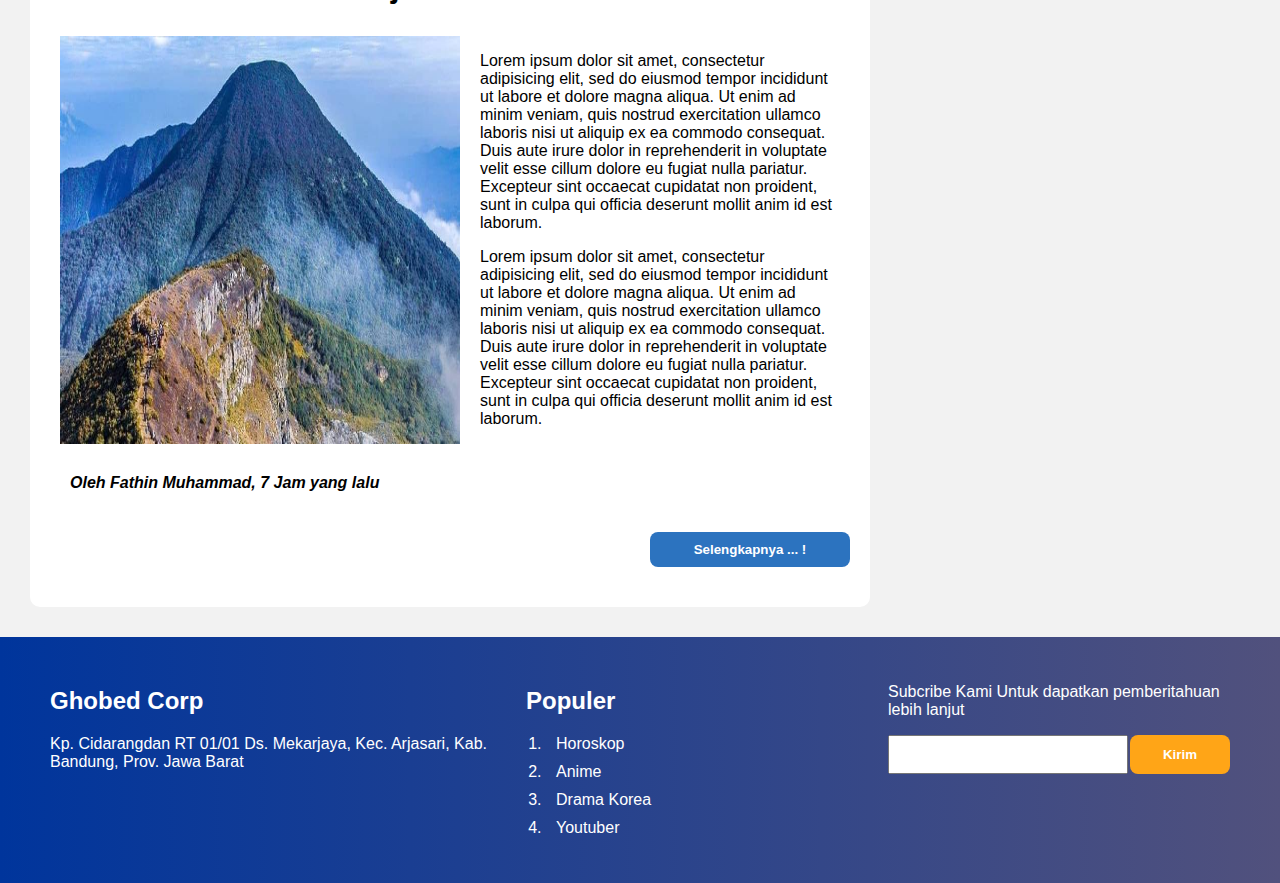
==== commit 8e2c1591: "task 2" ====
--- a/index.html
+++ b/index.html
@@ -15,6 +15,7 @@
 			<div class="menu-list"><a href="index.html">HOME</a></div>
 			<div class="menu-list"><a href="artikel.html">ARTIKEL</a></div>
 			<div class="menu-list"><a href="tentang_kami.html">TENTANG KAMI</a></div>
+			<div class="menu-list"><a href="login.html">LOGIN</a></div>
 		</div>
 	</header>
 	<section class="content">
--- a/asset/css/main.css
+++ b/asset/css/main.css
@@ -61,6 +61,11 @@
     padding: 10px;
 }
 
+.login {
+    width: 50%;
+    padding: 10px;
+}
+
 .sidebar {
     width: 30%;
     padding: 10px;
@@ -70,6 +75,30 @@
     background-color: white;
     padding: 20px;
     border-radius: 10px;
+}
+
+.input-sub-login {
+    width: 127%;
+    padding-top: 16px;
+    padding-bottom: 10px;
+    border-radius: 10px;
+    font-size: 18px;
+    margin-top: -8px; 
+}
+
+.login-sub {
+    width: 70%;
+    margin-left: 33px;
+    margin-top: 33px;
+}
+
+.p-input-sub {
+    font-weight: 500;
+    font-size: 20px;
+}
+
+.placeholder{
+    font-size: 20px;
 }
 
 ul,ol {
@@ -175,6 +204,35 @@
 .logo {
     width: 70px;
     height: auto;
+}
+
+.container-login {
+    background-color: white;
+    /* padding: 20px; */
+    border-radius: 11px;
+    height: 532px;
+}
+.header-login {
+    background-image: linear-gradient(to right, #00359c, #51517d);
+    width: 100%;
+    height: 58%;
+    margin-top: 15px;    
+    border-radius: 11px;
+    height: 25%;
+}
+
+.footer-login {
+    background-image: linear-gradient(to right, #00359c, #51517d);
+    width: 100%;
+    height: 58%;
+    margin-top: 59px;    
+    border-radius: 11px;
+    height: 19%;
+}
+
+.btn-login {
+    padding-top: 33px;
+    padding-right: 31px;
 }
 
 .mt-0 { margin-top: 0px !important; }
@@ -196,6 +254,7 @@
 .pt-10 { padding-top: 10px !important; }
 .pt-20 { padding-top: 20px !important; }
 .pt-30 { padding-top: 30px !important; }
+.pt-50 { padding-top: 50px !important; }
 .pb-10 { padding-bottom: 10px !important; }
 .pb-20 { padding-bottom: 20px !important; }
 .pb-30 { padding-bottom: 30px !important; }
